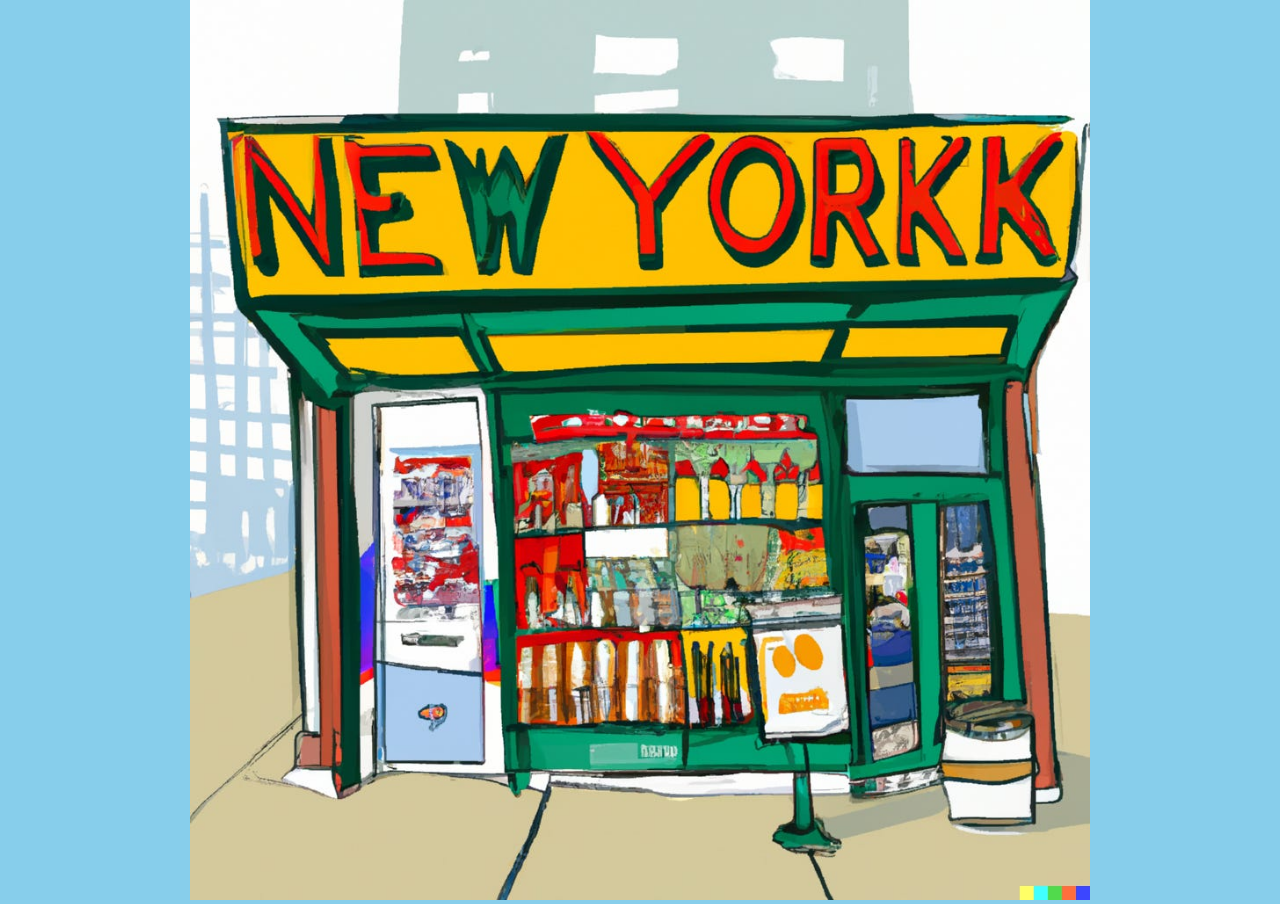
==== index.html @ 89cd9ee5 "Added files" ====
<!DOCTYPE html>

<html>

<head>
    <title> the door is open </title> 
    <link rel="stylesheet" href="style.css"> 
</head>

<body>
 
<img src="deli-cartoon-door.jpeg" usemap="#image-map">

<map name="image-map">
    <area target="" alt="" title="" href="open-door.html" coords="185,916,365,426" shape="rect">
    <area target="" alt="" title="" href="open-second-door.html" coords="" shape="rect">
</map>

</body> 

</html>
---- style.css ----
body {
	background-color: skyblue; 
	margin: 0;
	overflow-y: hidden;
	text-align: center;
}


img {
	max-height: 100vh;
	max-width: 100%;
}
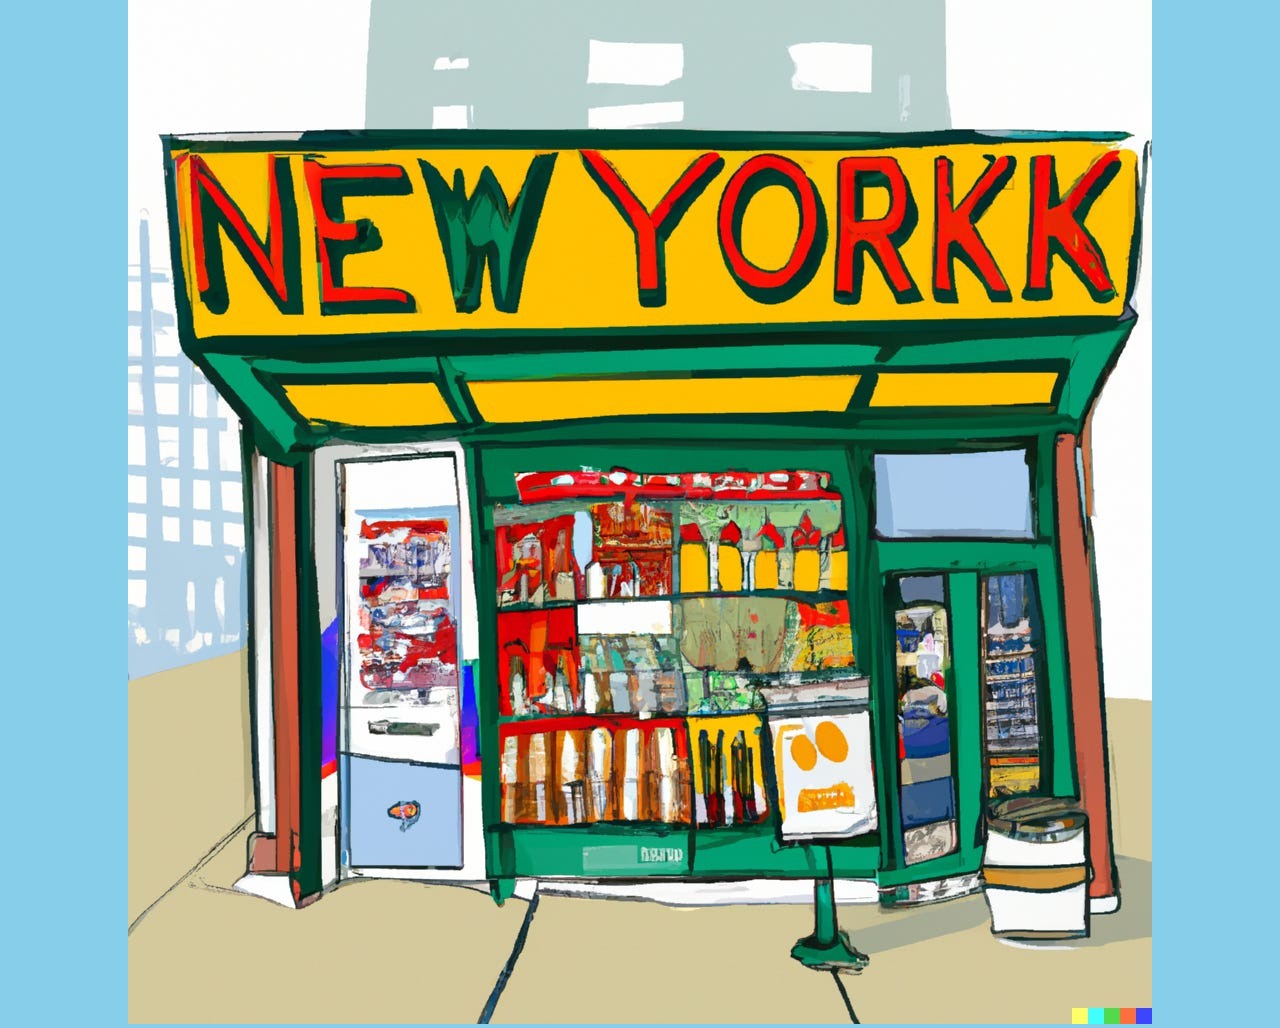
==== commit 06f2dac4: "Update index.html" ====
--- a/index.html
+++ b/index.html
@@ -3,7 +3,7 @@
 <html>
 
 <head>
-    <title> the door is open </title> 
+    <title> Welcome To The Castle </title> 
     <link rel="stylesheet" href="style.css"> 
 </head>
 
@@ -12,10 +12,10 @@
 <img src="deli-cartoon-door.jpeg" usemap="#image-map">
 
 <map name="image-map">
-    <area target="" alt="" title="" href="open-door.html" coords="185,916,365,426" shape="rect">
+    <area target="" alt="" title="" href="check-out.html" coords="185,916,365,426" shape="rect">
     <area target="" alt="" title="" href="open-second-door.html" coords="" shape="rect">
 </map>
 
 </body> 
 
-</html> +</html>--- a/style.css
+++ b/style.css
@@ -5,8 +5,22 @@
 	text-align: center;
 }
 
+img {
+	max-width: 100%;
+}
 
-img {
-	max-height: 100vh;
+
+img.maps {max-height: 100vh;
 	max-width: 100%;
+}
+
+body.check-out {
+	background: url("pink-sparkles.gif") center center no-repeat; /* Replace 'path/to/your/gif.gif' with the actual path to your GIF */
+    background-size: cover; /* This will make sure the background covers the entire viewport */
+}
+
+
+.img-container {
+	max-width: 500px;
+	text-align: center;
 }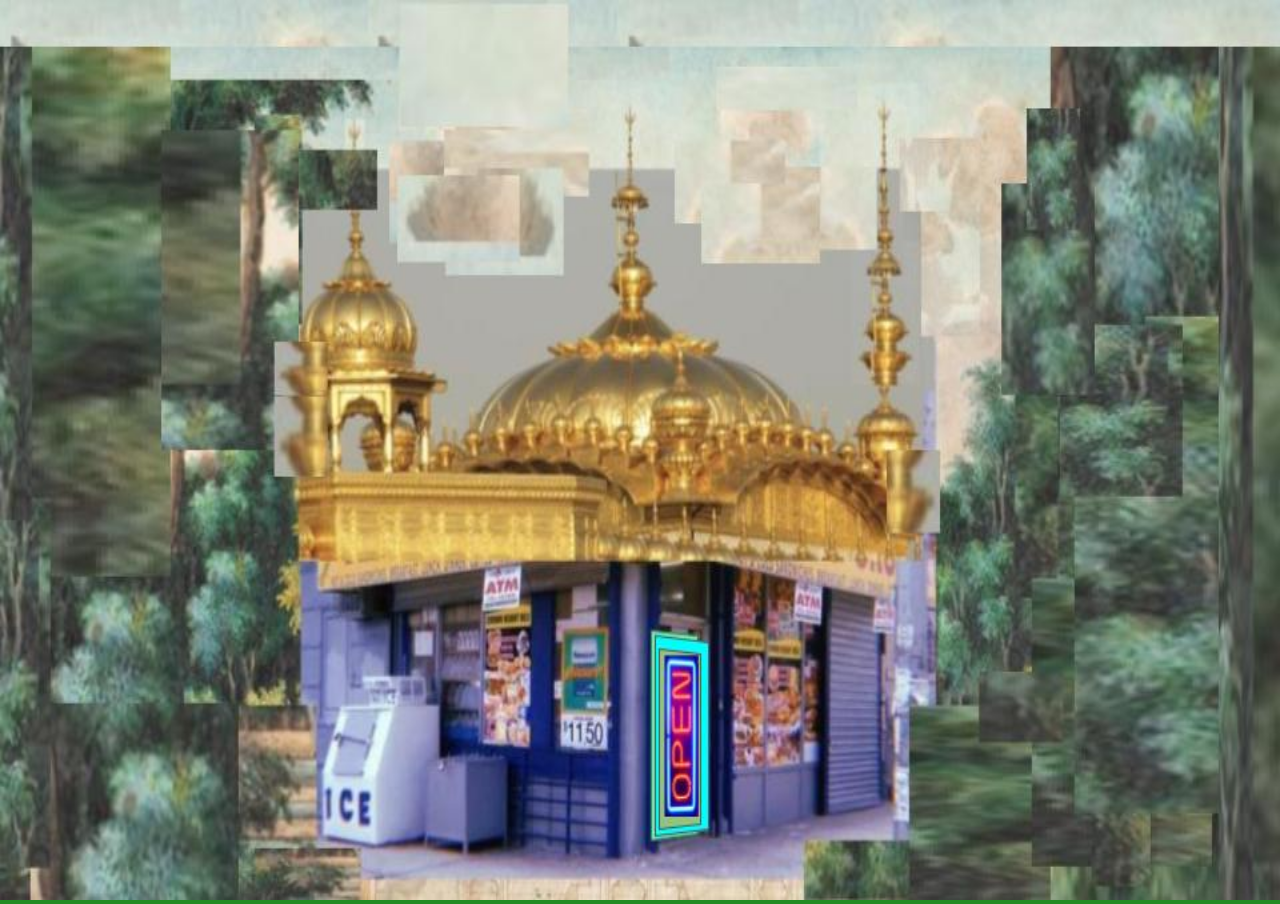
==== commit d80eb1b3: "Revisioned" ====
--- a/index.html
+++ b/index.html
@@ -3,18 +3,28 @@
 <html>
 
 <head>
-    <title> Welcome To The Castle </title> 
+    <title> Welcome To The Palace </title> 
     <link rel="stylesheet" href="style.css"> 
 </head>
 
-<body>
- 
-<img src="deli-cartoon-door.jpeg" usemap="#image-map">
+<body class="index">
 
+<img src="outside-shot-final.jpg" usemap="#image-map">
 <map name="image-map">
-    <area target="" alt="" title="" href="check-out.html" coords="185,916,365,426" shape="rect">
-    <area target="" alt="" title="" href="open-second-door.html" coords="" shape="rect">
+    <area target="" alt="" title="" href="browse.html" coords="490,378,532,379,533,499,490,503" shape="poly">
+    <area target="" alt="" title="" href="" coords="" shape="0">
 </map>
+
+<script src="js/jquery.min.js"></script>
+<script src="js/jquery.image.maps.js"></script>
+<script>
+  // window.onload = function(e){
+  //   $("img[usemap]").rwdImageMaps();
+  //  });
+  $(document).ready(function (e) {
+    $("img[usemap]").rwdImageMaps();
+  });
+</script>
 
 </body> 
 
--- a/style.css
+++ b/style.css
@@ -1,5 +1,5 @@
 body {
-	background-color: skyblue; 
+	background-color: forestgreen; 
 	margin: 0;
 	overflow-y: hidden;
 	text-align: center;
@@ -23,4 +23,15 @@
 .img-container {
 	max-width: 500px;
 	text-align: center;
+} 
+
+
+body.index img {
+	min-height:100vh ;
+	min-width:100vw;
+
+}
+
+body.index {
+	overflow:hidden;
 }